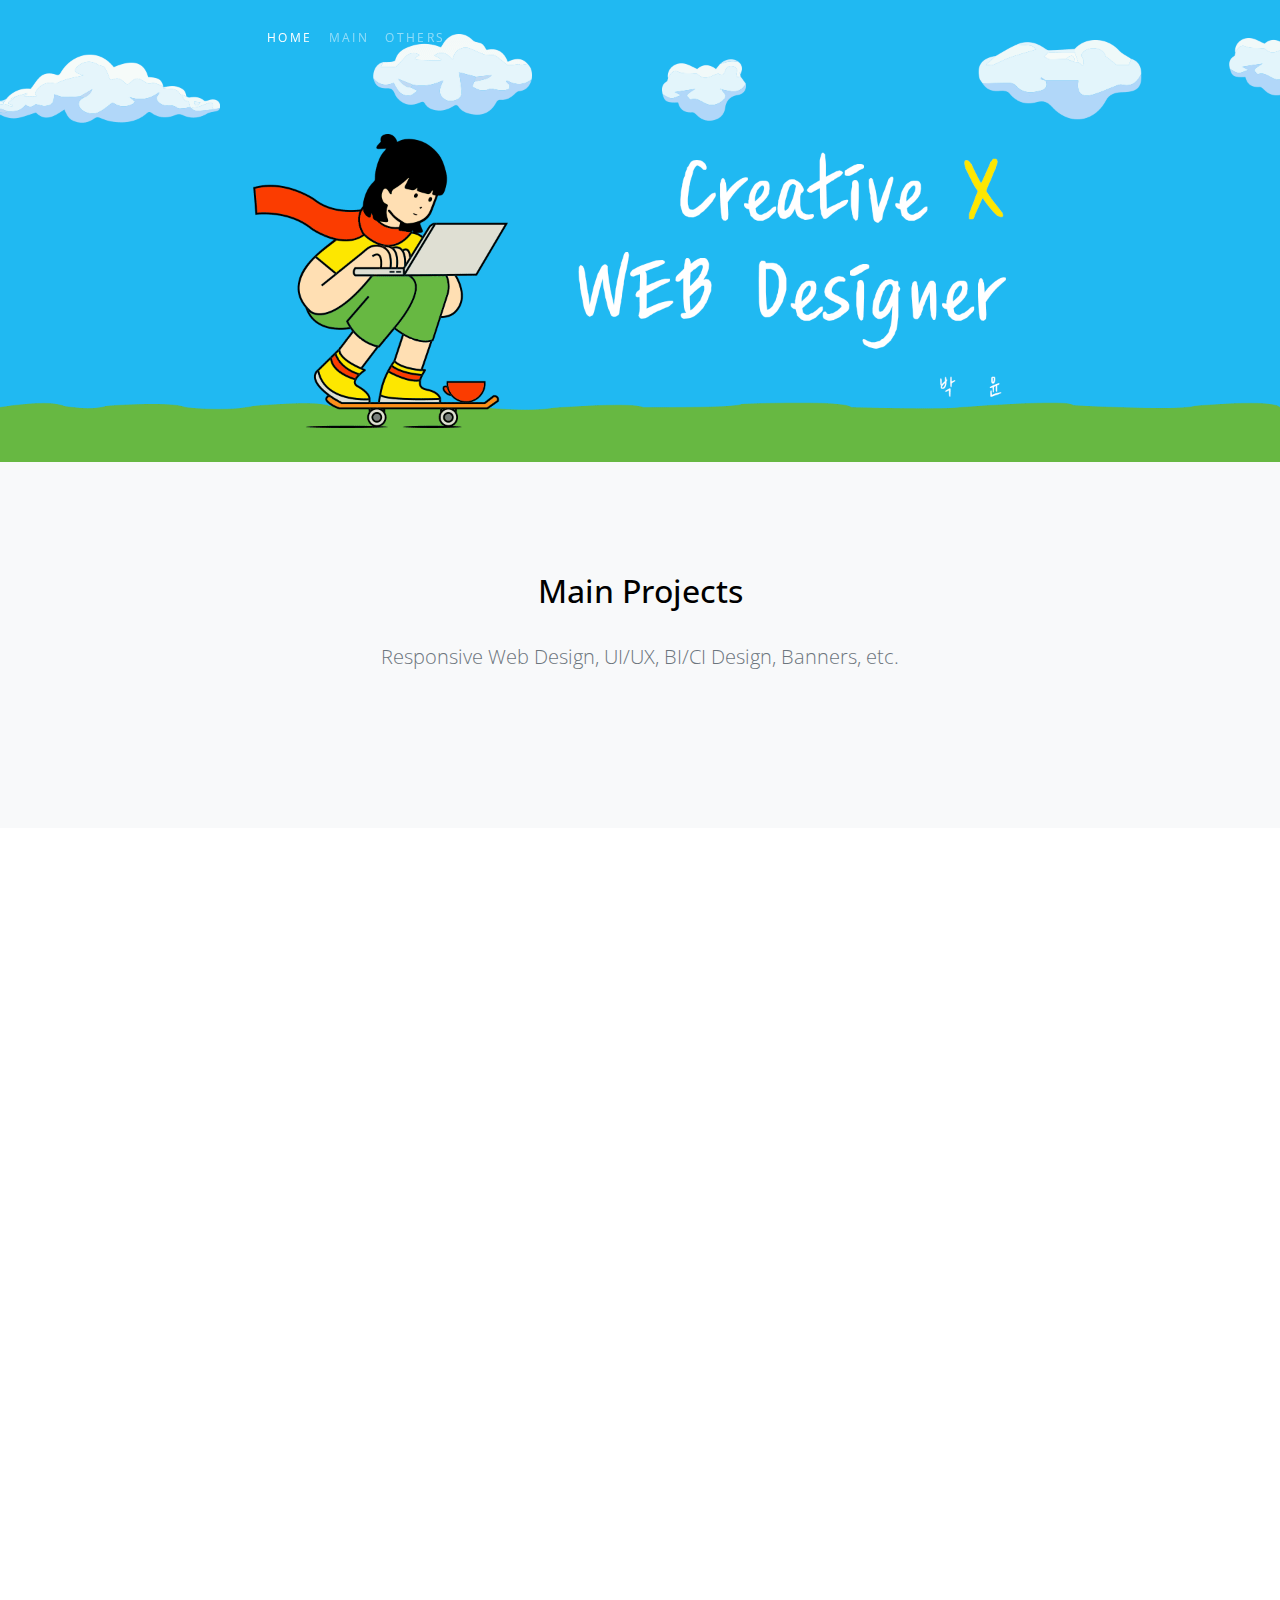
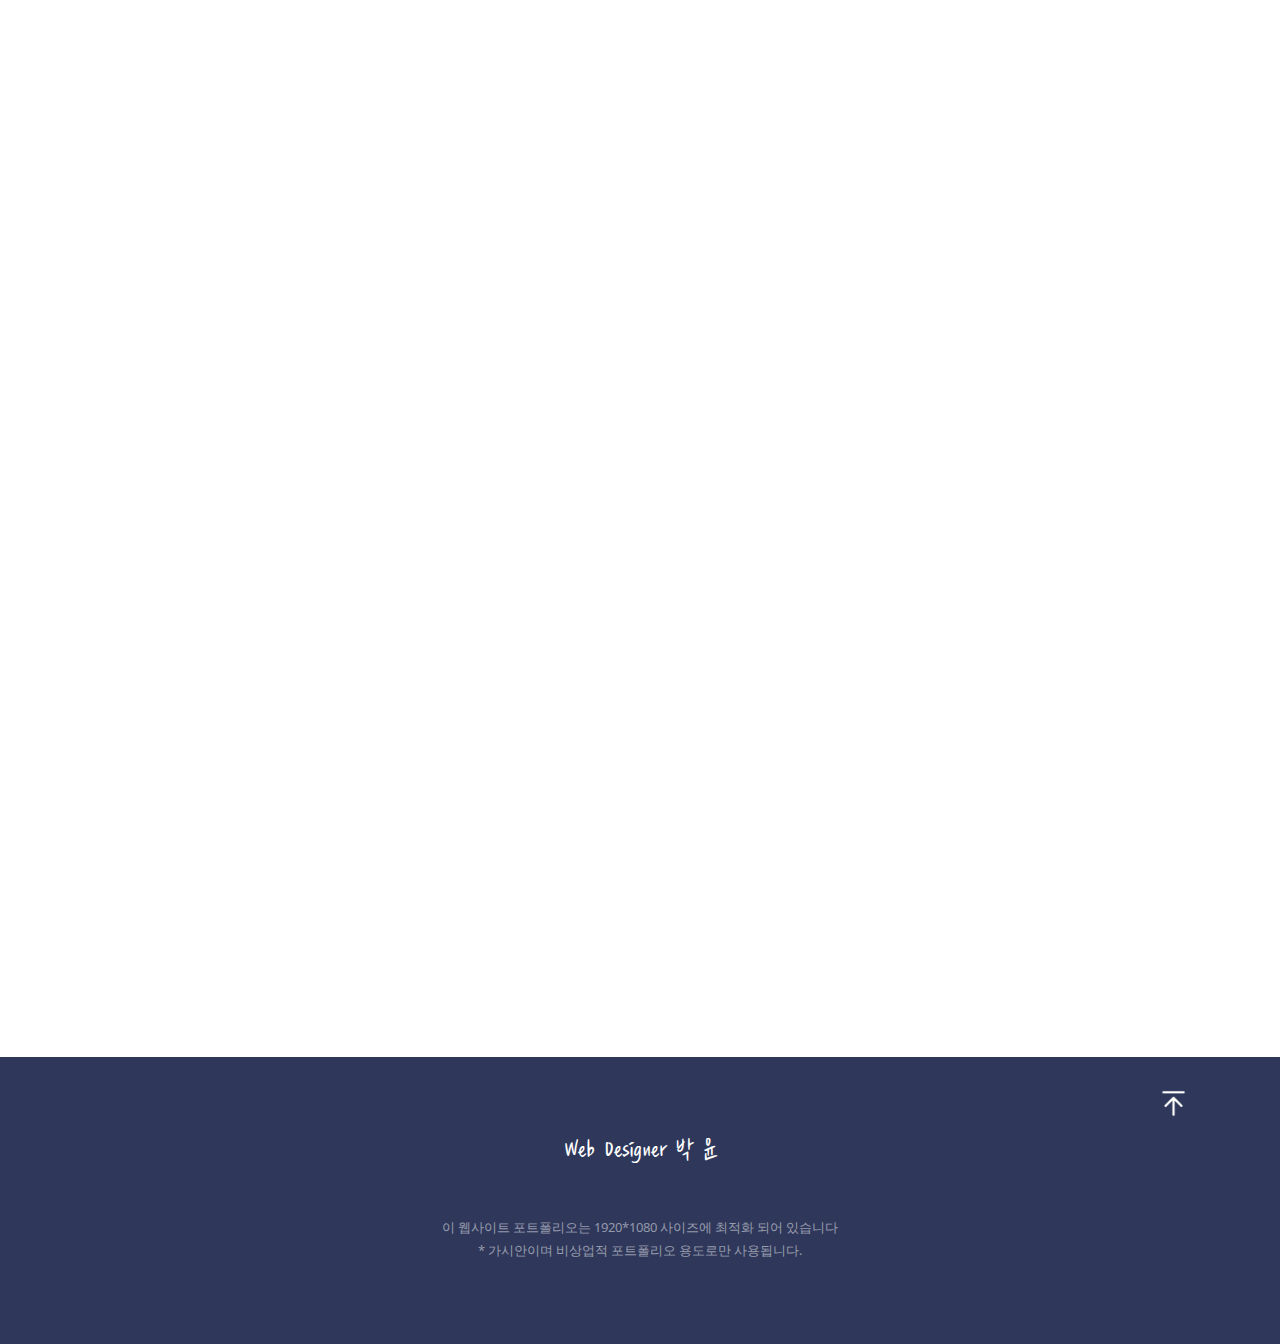
==== index.html @ 1dcbf9d6 "up" ====
<!doctype html>
<html lang="en">
  <head>
    <title>Yun Design</title>
    <meta charset="utf-8">
    <meta name="viewport" content="width=device-width, initial-scale=1, shrink-to-fit=no">

    <link href="https://fonts.googleapis.com/css?family=Open+Sans:300,400,700,800" rel="stylesheet">

    <link rel="stylesheet" href="css/animate.css">
    <link rel="stylesheet" href="css/owl.carousel.min.css">

    <link rel="stylesheet" href="fonts/ionicons/css/ionicons.min.css">
    <link rel="stylesheet" href="fonts/fontawesome/css/font-awesome.min.css">

    <link rel="stylesheet" href="fonts/flaticon/font/flaticon.css">
    <link rel="stylesheet" href="css/lightbox.min.css">

    <!-- Theme Style -->
    <link rel="stylesheet" href="css/style.css">
    <link rel="icon" href="./favicon.ico" type="image/x-icon" sizes="16x16">

    <script src="https://cdnjs.cloudflare.com/ajax/libs/jquery/3.4.1/jquery.min.js"></script>
    <script src="js/lightbox.min.js"></script>

    <!-- 
    //////////////////////////////////////////////////////

    Free Template 
    DESIGNED & DEVELOPED by free-template.co
      
    Website:    https://free-template.co
    Email:      freetemplate.co@gmail.com
    Twitter:    https://twitter.com/Free_Templateco
    Facebook:   https://www.facebook.com/Free.Template.co/

    //////////////////////////////////////////////////////
     -->
  </head>
  <body>
    
    <header role="banner">
      <nav id="start" class="navbar navbar-expand-lg navbar-dark bg-dark">
        <div class="container">
          <a class="navbar-brand " href="index.html"></a>
          <button class="navbar-toggler" type="button" data-toggle="collapse" data-target="#navbarsExample05" aria-controls="navbarsExample05" aria-expanded="false" aria-label="Toggle navigation">
            <span class="navbar-toggler-icon"></span>
          </button>

          <div class="collapse navbar-collapse" id="navbarsExample05">
            <ul class="navbar-nav pl-md-5">
              <li class="nav-item">
                <a class="nav-link active" href="index.html">Home</a>
              </li>
              <li class="nav-item">
                <a class="nav-link" href="#main">Main</a>
              </li>
              <li class="nav-item">
                <a class="nav-link" href="#others">Others</a>
              </li>
              
            </ul>
            
          </div>
        </div>
      </nav>
    </header>
    <!-- END header -->
    
    <section class="home-slider owl-carousel">
      <div class="slider-item" style="background-image: url('images/main13.gif');">
        
        <div class="container">
          <div class="row slider-text align-items-center justify-content-center">
            <div class="col-md-10 text-center col-sm-12 element-animate">
              <h1></h1>
               
            </div>

          </div>
        </div>

      </div>

      

    </section>
    <!-- END slider -->
    
    <div id="main" class="section bg-light text-center">
      
          <h2 class=" heading mb-4">Main Projects</h2>
          <p class="mb-5 lead">Responsive Web Design, UI/UX, BI/CI Design, Banners, etc.</p>
       
    </div>
    <!-- END section -->
    <section class="section element-animate">
      <div class="container">
        <div class="row align-items-center mb-5">
          <div class="col-md-5 pr-md-5 mb-5">
            <div class="block-41">
              <div class="block-41-subheading d-flex">
                <div class="block-41-number">01</div>
                <div class="block-41-line align-self-center mx-2"></div>
                <div class="block-41-subheading-2">Project</div>
              </div>
              <h2 class="block-41-heading mb-5">
                <img src="images/con1_logo.png" alt="로고">
              </h2>
              <div class="block-41-text">
                <p>새로운 맛의 문화를 창조하고
                  맛의 즐거움과 깨끗한 음식 그리고 건강에
                  기여할 수 있는 식품을 제공하겠다는
                  큐원의 약속을 담아 브랜드를 
                  리뉴얼하여 디자인 하였습니다. </p><br>
                <P class="subtext">· 반응형 웹페이지(PC, TABLET, MOBILE)<br>
                    - Main Page and 5 Sub Pages<br>
                    · BI/CI 디자인</P><br>
                <p class="subtext">·TOOLS<br>
                      - Adobe Photoshop<br>- Adobe Illustrator<br>- Visual Studio Code → HTML, CSS, jQuery, JavaScript</p><br>

                </div>
                    <div class="btn_1"><a href="project1/index.html" target="_blank">WEBSITE</a></div>
                    <div class="btn_2"><a href="project1.html">CONCEPT</a></div>
              
            </div>
          </div>
          <div class="col-md-7">
            <img src="images/main1.png" alt="목업" class="img-fluid">
          </div>
        </div>
      </div>
    </section>

    <section class="section element-animate bg-light">
      <div class="container">
        <div class="row align-items-center mb-5">
          <div class="col-md-5 pl-md-5 mb-5 order-md-2">
            <div class="block-41">
              <div class="block-41-subheading d-flex">
                <div class="block-41-number">02</div>
                <div class="block-41-line align-self-center mx-2"></div>
                <div class="block-41-subheading-2">Project</div>
              </div>
              <h2 class="block-41-heading mb-5">
                <img src="images/con2_logo.png" alt="로고">
              </h2>
              <div class="block-41-text">
                <p>비상교육이 만든 초등 스마트 학습
                  '와이즈캠프'를 통해 공부가 재미있고
                  즐겁다는 생각을 가질 수 있게 파스텔
                  계열의 색감과 이미지를 이용했고
                  사용자가 보기 쉽게 재구성 하여 디자인하였습니다.</p><br>
                <P class="subtext">· 반응형 웹페이지(PC, TABLET, MOBILE)<br>
                    - Main Page and 1 Sub Page<br>
                    · BI/CI 디자인</P><br>
                <p class="subtext">·TOOLS<br>
                  - Adobe Photoshop<br>- Adobe Illustrator<br>- Visual Studio Code → HTML, CSS, jQuery, JavaScript</p><br>
              </div>
              <div class="btn_1"><a href="project2/index.html" target="_blank">WEBSITE</a></div>
              <div class="btn_2"><a href="project2.html">CONCEPT</a></div>
            </div>
          </div>
          <div class="col-md-7 order-md-1">
            <img src="images/main2.png" alt="목업" class="img-fluid">
          </div>
        </div>
      </div>
    </section>
    <section class="section element-animate">
      <div class="container">
        <div class="row align-items-center mb-5">
          <div class="col-md-5 pr-md-5 mb-5">
            <div class="block-41">
              <div class="block-41-subheading d-flex">
                <div class="block-41-number">03</div>
                <div class="block-41-line align-self-center mx-2"></div>
                <div class="block-41-subheading-2">Project</div>
              </div>
              <h2 class="block-41-heading mb-5">
                <img src="images/con5_logo.png" alt="로고">
              </h2>
              <div class="block-41-text">
                <p>써모스는 차별화된 기술력과 창조력이 결합된
                  제품을 사람과 환경에 도움이 되는 라이프
                  스타일을 제안하는 텀블러 브랜드 입니다.
                  특히 맛있는 온도를 유지해주는 보온 보냉 효력을
                  로고에 반영하였고 다양한 색감으로 디자인하였습니다.</p><br>
                <P class="subtext">·웹페이지(PC)<br>
                  - Main page<br>
                  · BI/CI 디자인</P><br>
                <p class="subtext">·TOOLS<br>
                  - Adobe Photoshop<br>- Adobe Illustrator<br>- Visual Studio Code → HTML, CSS</p><br>
              </div>
              <div class="btn_1"><a href="project3/index.html" target="_blank">WEBSITE</a></div>
              <div class="btn_2"><a href="project3.html">CONCEPT</a></div>
            </div>
          </div>
          <div class="col-md-7">
            <img src="images/main5.png" alt="목업" class="img-fluid">
          </div>
        </div>
      </div>
    </section>

    <section class="section element-animate bg-light">
      <div class="container">
        <div class="row align-items-center mb-5">
          <div class="col-md-5 pl-md-5 mb-5 order-md-2">
            <div class="block-41">
              <div class="block-41-subheading d-flex">
                <div class="block-41-number">04</div>
                <div class="block-41-line align-self-center mx-2"></div>
                <div class="block-41-subheading-2">Project</div>
              </div>
              <h2 class="block-41-heading mb-5">
                <img src="images/con4_logo.png" alt="로고">
              </h2>
              <div class="block-41-text">
                <p>한국문화재재단은 문화재청 산하의
                  공공기관으로서 문화유산의 전승 보급
                  활용을 위해 다양하고 지속적인 활동을
                  알리며 시민들의 참여를 유도할 수 있게
                  UI/UX 디자인 하였습니다.</p><br>
                <P class="subtext">· 웹페이지(PC)<br>
                  - Main Page and 1 Sub Page<br>
                  · UI/UX 디자인</P><br>
                <p class="subtext">·TOOLS<br>
                  - Adobe Photoshop<br>- Adobe Illustrator<br>- Visual Studio Code → HTML, CSS</p><br>
              </div>
              <div class="btn_1"><a href="project4/index.html" target="_blank">WEBSITE</a></div>
            </div>
          </div>
          <div class="col-md-7 order-md-1">
            <img src="images/main4.png" alt="목업" class="img-fluid">
          </div>
        </div>
      </div>
    </section>
    <section class="section element-animate">
      <div class="container">
        <div class="row align-items-center mb-5">
          <div class="col-md-5 pr-md-5 mb-5">
            <div class="block-41">
              <div class="block-41-subheading d-flex">
                <div class="block-41-number">05</div>
                <div class="block-41-line align-self-center mx-2"></div>
                <div class="block-41-subheading-2">Project</div>
              </div>
              <h2 class="block-41-heading mb-5">
                <img src="images/con3_logo.png" alt="로고">
              </h2>
              <div class="block-41-text">
                <p>요가와 필라테스에
                  활용되는 용품들을 판매하는 네이버 스마트 스토어입니다.
                  여성들의 이용이 많은 특성 상 배너, 카테고리,
                  팝업, 공지사항 등을 사랑스럽고 예쁜 색감을
                  이용하여 디자인하였습니다.</p><br>
                <P class="subtext">· Shopping Mall<br>
                  - 네이버 스마트 스토어<br></P><br>
                <p class="subtext">·TOOLS<br>
                  - Adobe Photoshop<br>- Adobe Illustrator</p><br>
              </div>
              <div class="btn_1"><a href="https://smartstore.naver.com/unique93" target="_blank">WEBSITE</a></div>
            </div>
          </div>
          <div class="col-md-7">
            <img src="images/main3.png" alt="목업" class="img-fluid">
          </div>
        </div>
      </div>
    </section>
    
    <section class="section element-animate bg-light">
      <div class="container">
        <div class="row align-items-center mb-5">
          <div class="col-md-5 pl-md-5 mb-5 order-md-2">
            <div class="block-41">
              <div class="block-41-subheading d-flex">
                <div class="block-41-number">06</div>
                <div class="block-41-line align-self-center mx-2"></div>
                <div class="block-41-subheading-2">Project</div>
              </div>
              <h2 class="block-41-heading mb-5">
                <img src="images/con6_logo.png" alt="로고">
              </h2>
              <div class="block-41-text">
                <p>정부 24는 정부의 서비스, 민원, 정책·정보를 통합·제공하는 대한민국 정부 대표포털입니다.
                  정보 전달이 쉽고 한 눈에 들어오도록 Adobe Xd를 통해 재구성 하였습니다.
                </p><br>
                <P class="subtext">· 웹페이지(PC)<br>
                  - Main Page and 1 Sub Page<br>
                  · UI/UX 디자인</P><br>
                <p class="subtext">·TOOLS<br>
                  - Adobe Photoshop<br>- Adobe Illustrator<br>- Adobe Xd</p><br>
              </div>
              <div class="btn_1"><a href="images/gov24.mp4" target="_blank">WEBSITE</a></div>
            </div>
          </div>
          <div class="col-md-7 order-md-1">
            <img src="images/main_6.png" alt="목업" class="img-fluid">
          </div>
        </div>
      </div>
    </section>

    <section id="others" class="section border-t pb-0">
      <div class="container">
        <div class="row justify-content-center mb-5 element-animate">
          <div class="col-md-8 text-center">
            <h2 class=" heading mb-4">Other Projects</h2>
            <p class="mb-5 lead">Banners, Card News and Editorial Design(Leaflet and Name Card)</p>
          </div>
        </div>
      </div>
      <div class="container-fluid">
        <div class="row no-gutters">
          <div class="col-md-4 element-animate">
            <a href="images/banner1.jpg" data-lightbox="example-set" class="link-thumbnail">
              <h3>Banner #1</h3>
              <span class="ion-plus icon"></span>
              <img src="images/con1.jpg" alt="Free template by Free-Template.co" class="img-fluid">
            </a>
          </div>

          <div class="col-md-4 element-animate">
            <a href="images/banner2.jpg" data-lightbox="example-set" class="link-thumbnail">
              <h3>Banner #2</h3>
              <span class="ion-plus icon"></span>
              <img src="images/con2.jpg" alt="Free template by Free-Template.co" class="img-fluid">
            </a>
          </div>

          <div class="col-md-4 element-animate">
            <a href="images/banner3.jpg" data-lightbox="example-set" class="link-thumbnail">
              <h3>Banner #3</h3>
              <span class="ion-plus icon"></span>
              <img src="images/con3.jpg" alt="Free template by Free-Template.co" class="img-fluid">
            </a>
          </div>
          <div class="col-md-4 element-animate">
            <a href="images/banner4.jpg" data-lightbox="example-set" class="link-thumbnail">
              <h3>Banner #4</h3>
              <span class="ion-plus icon"></span>
              <img src="images/con4.jpg" alt="Free template by Free-Template.co" class="img-fluid">
            </a>
          </div>
          <div class="col-md-4 element-animate">
            <a href="images/banner5.jpg" data-lightbox="example-set" class="link-thumbnail">
              <h3>Banner #5</h3>
              <span class="ion-plus icon"></span>
              <img src="images/con5.jpg" alt="Free template by Free-Template.co" class="img-fluid">
            </a>
          </div>
          <div class="col-md-4 element-animate">
            <a href="images/card11.jpg" data-lightbox="example-set" class="link-thumbnail">
              <h3>Card News #1</h3>
              <span class="ion-plus icon"></span>
              <img src="images/con6.jpg" alt="Free template by Free-Template.co" class="img-fluid">
            </a>
          </div>
          <div class="col-md-4 element-animate">
            <a href="images/card22.jpg" data-lightbox="example-set" class="link-thumbnail">
              <h3>Card News #2</h3>
              <span class="ion-plus icon"></span>
              <img src="images/con7.jpg" alt="Free template by Free-Template.co" class="img-fluid">
            </a>
          </div>
          <div class="col-md-4 element-animate">
            <a href="images/card33.jpg" data-lightbox="example-set" class="link-thumbnail">
              <h3>Card News #3</h3>
              <span class="ion-plus icon"></span>
              <img src="images/con8.jpg" alt="Free template by Free-Template.co" class="img-fluid">
            </a>
          </div>
          <div class="col-md-4 element-animate">
            <a href="images/card44.jpg" data-lightbox="example-set" class="link-thumbnail">
              <h3>Card News #4</h3>
              <span class="ion-plus icon"></span>
              <img src="images/con9.jpg" alt="Free template by Free-Template.co" class="img-fluid">
            </a>
          </div>
          <div class="col-md-4 element-animate">
            <a href="images/card55.jpg" data-lightbox="example-set" class="link-thumbnail">
              <h3>Card News #5</h3>
              <span class="ion-plus icon"></span>
              <img src="images/con10.jpg" alt="Free template by Free-Template.co" class="img-fluid">
            </a>
          </div>
          <div class="col-md-4 element-animate">
            <a href="images/notice.jpg" data-lightbox="example-set" class="link-thumbnail">
              <h3>Banner_notice</h3>
              <span class="ion-plus icon"></span>
              <img src="images/con11_1.jpg" alt="Free template by Free-Template.co" class="img-fluid">
            </a>
          </div>
          <div class="col-md-4 element-animate">
            <a href="images/editorial.jpg" data-lightbox="example-set" class="link-thumbnail">
              <h3>Editorial Design</h3>
              <span class="ion-plus icon"></span>
              <img src="images/con11.jpg" alt="Free template by Free-Template.co" class="img-fluid">
            </a>
          </div>
        </div>
        
      </div>
    </section>
    <!-- END section -->

    

    

    <footer class="site-footer" role="contentinfo">
      <div class="container">
        
        <div class="row">
          <div class="col-12 text-md-center text-left">
            <p class="thanks">Web Designer 박  윤</p><br>
            <p>이 웹사이트 포트폴리오는 1920*1080 사이즈에 최적화 되어 있습니다<br>
              * 가시안이며  비상업적 포트폴리오 용도로만 사용됩니다.</p>
            <div class="scroll_w"><a href="#start"><img src="images/to_top.png"></a></div>
          </div>
        </div>
      </div>
    </footer>
    <!-- END footer -->

    <!-- loader -->
    <div id="loader" class="show fullscreen"><svg class="circular" width="48px" height="48px"><circle class="path-bg" cx="24" cy="24" r="22" fill="none" stroke-width="4" stroke="#eeeeee"/><circle class="path" cx="24" cy="24" r="22" fill="none" stroke-width="4" stroke-miterlimit="10" stroke="#f4b214"/></svg></div>

    <script src="js/jquery-3.2.1.min.js"></script>
    <script src="js/popper.min.js"></script>
    <script src="js/bootstrap.min.js"></script>
    <script src="js/owl.carousel.min.js"></script>
    <script src="js/jquery.waypoints.min.js"></script>
    <script src="js/main.js"></script>
  </body>
</html>
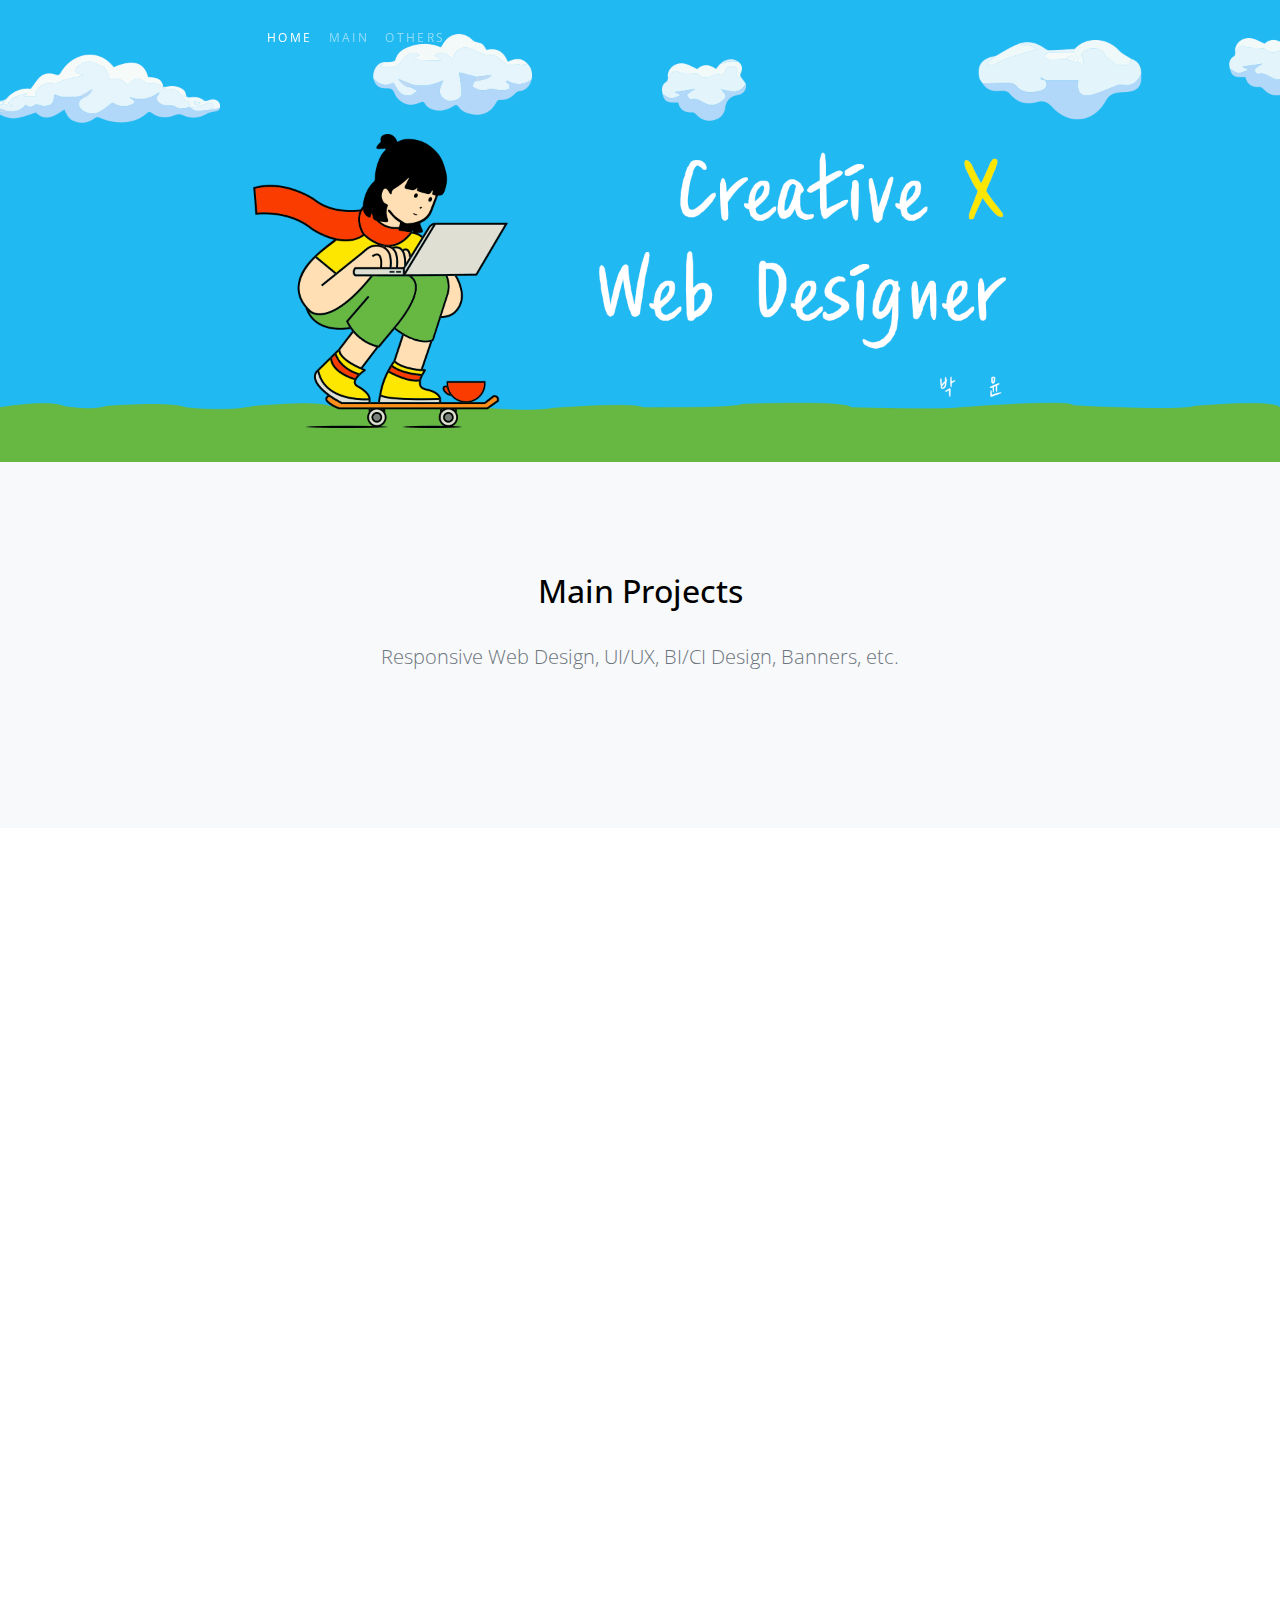
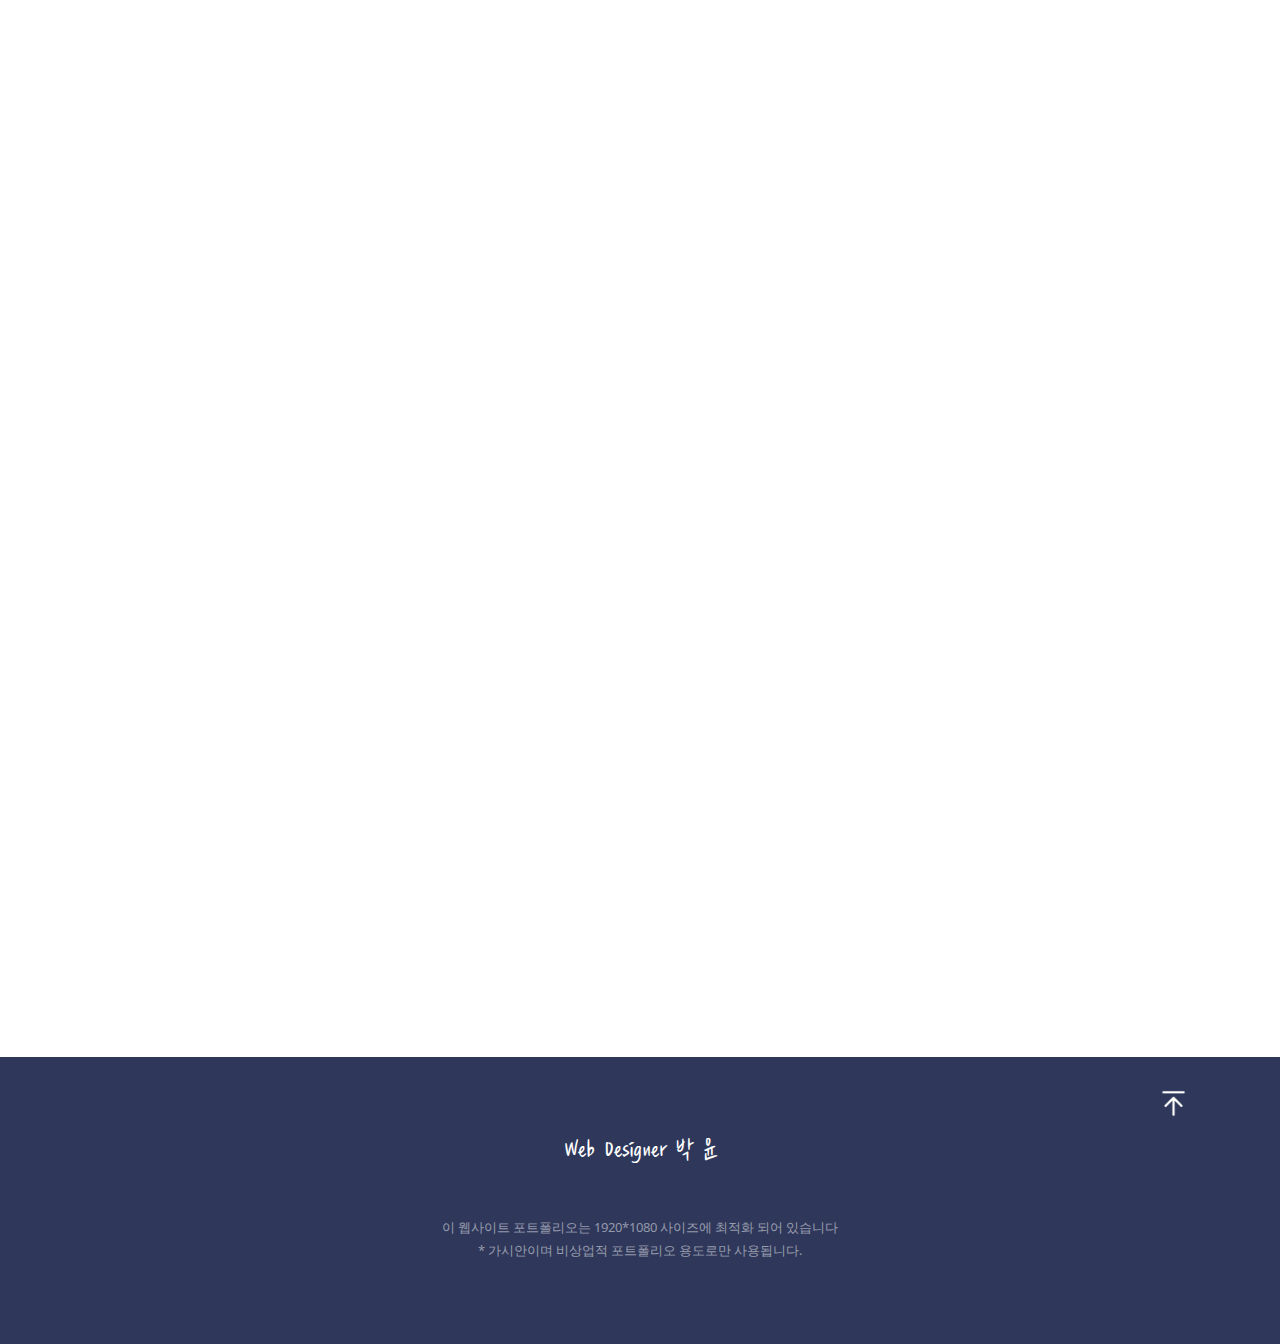
==== commit 9cfc2676: "up" ====
--- a/index.html
+++ b/index.html
@@ -68,7 +68,7 @@
     <!-- END header -->
     
     <section class="home-slider owl-carousel">
-      <div class="slider-item" style="background-image: url('images/main13.gif');">
+      <div class="slider-item" style="background-image: url('images/main15.gif');">
         
         <div class="container">
           <div class="row slider-text align-items-center justify-content-center">
